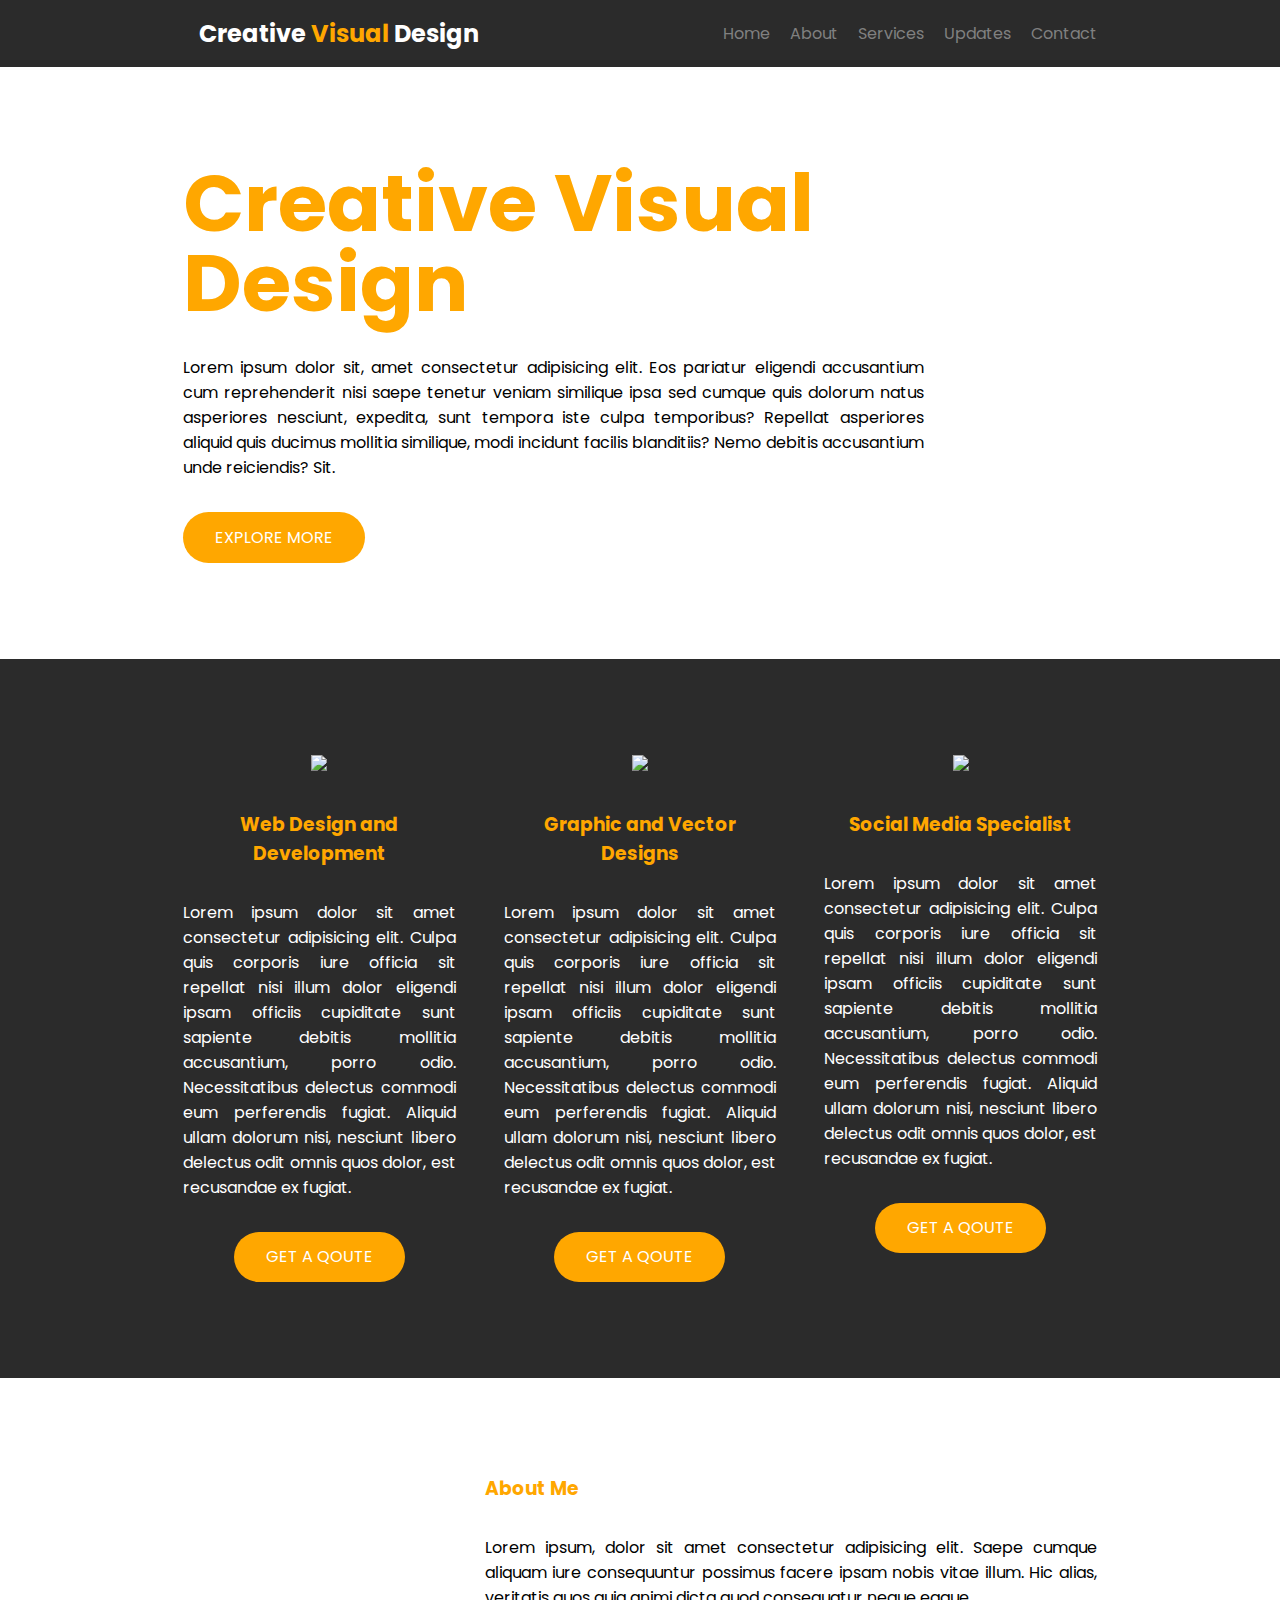
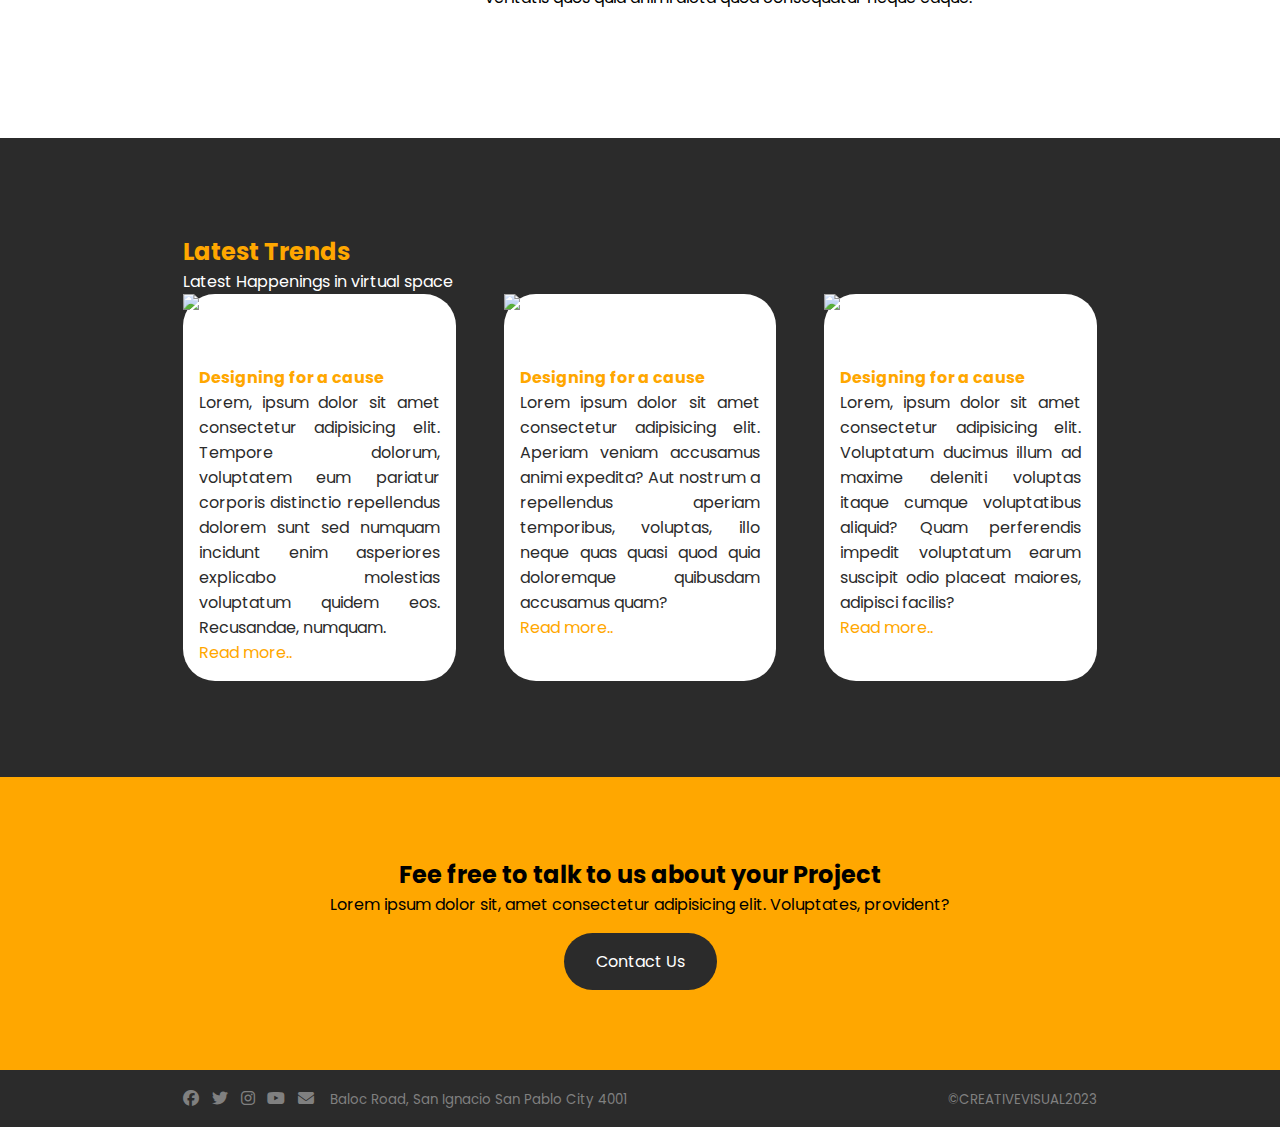
==== index.html @ 399306ce "test" ====
<!DOCTYPE html>
<html lang="en">
<head>
    <meta charset="UTF-8">
    <meta http-equiv="X-UA-Compatible" content="IE=edge">
    <meta name="viewport" content="width=device-width, initial-scale=1.0">
    <title>Creative Visual Design</title>
    <link rel="stylesheet" href="./css/style.css">
    <link href="https://fonts.googleapis.com/css2?family=Poppins:wght@100;200;300;400;500;600;700;800;900&display=swap" rel="stylesheet">
    <link rel="stylesheet" href="https://cdnjs.cloudflare.com/ajax/libs/font-awesome/6.3.0/css/all.min.css">

</head>
<body>
    <header class="header">
        <div class="container">
            <div class="header__wrapper">
              <div class="header_logo">
                <img src="img/logo.png" alt="">
                <h2>Creative <span>Visual</Video></span> Design</h2>
              </div>
              <nav>
                  <ul>
                    <li><a href="#">Home</a></li>
                    <li><a href="#">About</a></li>
                    <li><a href="#">Services</a></li>
                    <li><a href="#">Updates</a></li>
                    <li><a href="#">Contact</a></li>
                  </ul>
               </nav>
               <div class="toggle__menu">
                <span></span>
                <span></span>
                <span></span>
               </div>
         </div>
        </div>
    </header>
    <section class="banner">
        <div class="container">
            <div class="banner__wrapper">
                <div class="banner__content">
                    <h1>Creative Visual Design</h1>
                    <p>Lorem ipsum dolor sit, amet consectetur adipisicing elit. Eos pariatur eligendi accusantium cum reprehenderit nisi saepe tenetur veniam similique ipsa sed cumque quis dolorum natus asperiores nesciunt, expedita, sunt tempora iste culpa temporibus? Repellat asperiores aliquid quis ducimus mollitia similique, modi incidunt facilis blanditiis? Nemo debitis accusantium unde reiciendis? Sit.</p>
                    <a href="#">Explore More</a>
                </div>
                   <img src="./img/Hero.png" alt="">
            </div>
        </div>

    </section>
    <section class="services">
        <div class="container">
            <div class="services__wrapper">
                <div class="services__type">
                    <img src="./img/webdev.png">
                    <h3>Web Design and Development</h3>
                    <p>Lorem ipsum dolor sit amet consectetur adipisicing elit. Culpa quis corporis iure officia sit repellat nisi illum dolor eligendi ipsam officiis cupiditate sunt sapiente debitis mollitia accusantium, porro odio. Necessitatibus delectus commodi eum perferendis fugiat. Aliquid ullam dolorum nisi, nesciunt libero delectus odit omnis quos dolor, est recusandae ex fugiat.</p>
                    <a href="#">Get a Qoute</a>
                </div>
                
            
                <div class="services__type">
                    <img src="./img/graphics.png">
                    <h3>Graphic and Vector Designs</h3>
                    <p>Lorem ipsum dolor sit amet consectetur adipisicing elit. Culpa quis corporis iure officia sit repellat nisi illum dolor eligendi ipsam officiis cupiditate sunt sapiente debitis mollitia accusantium, porro odio. Necessitatibus delectus commodi eum perferendis fugiat. Aliquid ullam dolorum nisi, nesciunt libero delectus odit omnis quos dolor, est recusandae ex fugiat.</p>
                    
                <a href="#">Get a Qoute</a>
                </div>
                
                <div class="services__type">
                    <img src="./img/socia-media.png">
                    <h3>Social Media Specialist</h3>
                    <p>Lorem ipsum dolor sit amet consectetur adipisicing elit. Culpa quis corporis iure officia sit repellat nisi illum dolor eligendi ipsam officiis cupiditate sunt sapiente debitis mollitia accusantium, porro odio. Necessitatibus delectus commodi eum perferendis fugiat. Aliquid ullam dolorum nisi, nesciunt libero delectus odit omnis quos dolor, est recusandae ex fugiat.</p>
                    <a href="#">Get a Qoute</a>
                </div>
            </div>
        </div>

    </section>
    <section class="about">
        <div class="container">
            <div class="about__wrapper">
                <img src="img/about2.png" alt="">
                <div class="about__content">
                    <h3>About Me</h3>
                    <p>Lorem ipsum, dolor sit amet consectetur adipisicing elit. Saepe cumque aliquam iure consequuntur possimus facere ipsam nobis vitae illum. Hic alias, veritatis quos quia animi dicta quod consequatur neque eaque.
                    </p>
                </div>

            </div>
        </div>
    </section>
    <section class="trends">
        <div class="container">
            <h2>Latest Trends</h2>
            <p>Latest Happenings in virtual space</p>
            <div class="trends__wrapper">
                <div class="trends__card">
                    <img src="img/latest1.png">
                    <div class="card__content">
                    <h4>Designing for a cause</h4>
                    <p>Lorem, ipsum dolor sit amet consectetur adipisicing elit. Tempore dolorum, voluptatem eum pariatur corporis distinctio repellendus dolorem sunt sed numquam incidunt enim asperiores explicabo molestias voluptatum quidem eos. Recusandae, numquam.</p>
                    <a href="#">Read more..</a>
                   </div>
                </div>
               <div class="trends__card">
                    <img src="img/latest2.png">
                   <div class="card__content">
                    <h4>Designing for a cause</h4>
                    <p>Lorem ipsum dolor sit amet consectetur adipisicing elit. Aperiam veniam accusamus animi expedita? Aut nostrum a repellendus aperiam temporibus, voluptas, illo neque quas quasi quod quia doloremque quibusdam accusamus quam?</p>
                    <a href="#">Read more..</a>
                  </div>
              </div>
                 <div class="trends__card">
                    <img src="img/latest3.png">
                    <div class="card__content">
                        
                        <h4>Designing for a cause</h4>
                        <p>Lorem, ipsum dolor sit amet consectetur adipisicing elit. Voluptatum ducimus illum ad maxime deleniti voluptas itaque cumque voluptatibus aliquid? Quam perferendis impedit voluptatum earum suscipit odio placeat maiores, adipisci facilis?</p>
                            <a href="#">Read more..</a>
                    </div>
              </div>
             </div>

        </div>
    </section>
    <section class="contactUs">
            <h2>Fee free to talk to us about your Project</h2>
            <p>Lorem ipsum dolor sit, amet consectetur adipisicing elit. Voluptates, provident?</p>
           <a href="#">Contact Us</a>
    </section>
 <footer class="footer">
    <div class="container">
        <div class="footer__wrapper">
            <div class="socialLinks">
            <ul>
                <li><i class="fa-brands fa-facebook"></i></li>
                <li><i class="fa-brands fa-twitter"></i></li>
                <li><i class="fa-brands fa-instagram"></i></li>
                <li> <i class="fa-brands fa-youtube"></i></li>
                <li><i class="fa-solid fa-envelope"></i></li>
                </ul>
                <p>
                    <small>Baloc Road, San Ignacio San Pablo City 4001</small>
                </p>
           </div>
           <p>
            <small>
                &copy;CREATIVEVISUAL2023
            </small>
          </p>
        </div>
    </div>
</footer>
</body>
</html>
---- css/style.css ----
*
{
    padding: 0;
    margin: 0;
    box-sizing: border-box;
}
body
{
    font-family: 'Poppins', sans-serif;
}
:root
{
    --primary: #ffa700;
    --black: #2b2b2b;
    --gray:#808080;
    --white: #ffff;
}
.container
{
    max-width: 112rem;
    margin:0 auto;
    padding: 0 8rem;
}
@media  (min-width: 768px){
.container
{
    width: 100%;
}
}
@media (min-width: 992px){
    .container
    {
        width: 970px;
    }
    }
@media  (min-width: 1200px){
        .container
        {
            width: 1170px;
        }
        }
.header
{
    background-color: var(--black);
    padding: 1rem 0;
}
.header__wrapper
{
    display: flex;
    justify-content: space-between;
    align-items: center;
}
.header_logo
{
    display: flex;
    align-items: center;
    gap: 1rem;
    color: var(--white);
}
.header_logo span
{
 color: var(--primary);
}
nav ul
{
    list-style: none;
    display: flex;
    gap: 20px;
}
nav ul li a
{
color: var(--gray);
text-decoration: none;
}
nav ul li a:hover
{
color: var(--primary);
}
.toggle__menu
{
    cursor: pointer;
    display: none;
}
.toggle__menu span
{
background-color: var(--primary);
display: block;
height: 0.2rem;
width: 2rem;
margin-bottom: 0.4rem;
}
@media  (max-width: 768px)
{
    .toggle__menu
    {
       display: block;
    }
     nav ul{
        display: block;
       position: absolute;
       left: 0;
       top: 6.5rem;
       width: 100%;
       height: 100%;
       background-color: white;
       text-align: center;
    }
    nav ul li a
    {
        display: block;
        width: 100%;
        padding: 1rem;
    }
    nav ul li:hover
    {
        background-color: var(--primary);
    }
    nav ul li:hover a
    {
        color: var(--white);
    }
}

/* 
start banner*/
.banner
{
    padding: 6rem 0;
}
.banner__wrapper
{
    display: flex;
    align-items: center;
    gap: 1rem;
}
.banner img
{
 width: 40rem;
}
.banner__content h1
{
   color: var(--primary);
   font: 5rem;
   line-height: 1;
   font-size: 5rem;
}
.banner__content a
{
text-decoration: none;
background-color: var(--primary);
color: var(--white);
padding: 0.8rem 2rem;
display: inline-block;
border-radius: 2rem;
text-transform: uppercase;
}
.banner__content p
{
margin: 2rem 0;
text-align: justify;
}
/* end*/
.services
{
    background-color: var(--black);
    color: var(--white);
    padding: 6rem 0;
}
.services__wrapper
{
    display: grid;
    grid-template-columns: 1fr 1fr 1fr;
    grid-gap: 3rem;
}
.services__type
{
    text-align: center;
}
.services__type p
{
text-align: justify;
}
.services__type h3
{
    color:var(--primary);
}
.services__type a
{
text-decoration: none;
background-color: var(--primary);
color: var(--white);
padding: 0.8rem 2rem;
display: inline-block;
border-radius: 3rem;
text-transform: uppercase;
}
.services img,
.services h3,
.services p
{
 margin-bottom: 2rem;
}
/* end*/
.about
{
    padding: 6rem 0;
}

.about__wrapper
{
    display: flex;
    align-items: center;
    gap: 4rem;
}
.about__content h3
{
color: var(--primary)
}
.about img
{
 width: 40rem;
}
.about__content a
{
text-decoration: none;
background-color: var(--primary);
color: var(--white);
padding: 0.8rem 2rem;
display: inline-block;
border-radius: 2rem;
text-transform: uppercase;
}
.about__content p
{
margin: 2rem 0;
text-align: justify;
}
/* end*/

.trends{
    background-color: var(--black);
    color: var(--white);
    padding: 6rem 0;
}
.trends h2
{
    color:var(--primary)
}

.trends__wrapper
{
    display: grid;
    grid-template-columns: 1fr 1fr 1fr;
    grid-gap: 3rem;
}
.trends img
{
 margin-bottom: 2rem;
 
}
.trends__card 
{

    background-color: white;
    display: inline-block;
    border-radius: 2rem; 

    
}
.trends h2
{
    color:var(--primary)
}
.trends__card img
{
width: 100%;
}
.card__content p
{
    color: var(--black);
     text-align: justify;
}
.card__content h4
{
 color: var(--primary);

}
.trends h2
{
    color:var(--primary)
}
.trends__card a
{ 

text-decoration: none;
color:var(--primary)
}
.card__content
{
    padding: 1rem;
}
/* end*/
.contactUs
{
    text-decoration: none;
    padding: 5rem ;
    text-align: center;
    background-color: var(--primary)
    
}
.contactUs a
{
text-decoration: none;
color: var(--white);
background: var(--black);
padding: 1rem 2rem;
border-radius: 2rem;
display: inline-block;
margin-top: 1rem;
}
/*end*/
.footer
{
    background-color: var(--black);
    color: var(--gray);
    padding: 1rem 0;
    display: block;
    align-items: center;
}
.footer ul
{
list-style: none;
display: flex;
gap: 0.8rem;
}
.footer ul li a i 
{
    font-size: 1.5rem;
    color: var(--gray);
}
.footer ul li a
{
 display: inline-block;
}
.socialLinks
{
display: flex;
gap: 1rem;
align-items: center;

}
.footer__wrapper
{
    display: flex;
    justify-content:space-between;
    align-items: center;
}

/* homepage end*/
.ABOUTME
{
    padding: 6rem 0;
}
.ABOUTME__wrapper
{
    display: flex;
    align-items: center;
    gap: 1rem;
}
.ABOUTME img
{
 width: 40rem;
}
.ABOUTME__content h1
{
   color: var(--primary);
   font: 10rem;
   line-height: 1;
   font-size: 5rem;
;
}
.ABOUTME__content p
{
margin: 2rem 0;
text-align: justify;
}
.ABOUTME__content ul
{
    list-style: none;
    display: flex;
     gap: 0.8rem;
}
.ABOUTME__content ul li i 
{
    font-size: 1.5rem;
    color: var(--primary);
    
}
.socialLinksh
{
display: flex;
gap: 1rem;
align-items: center;
}
.arrow i
{
    color: var(--primary);
    font-size: 2rem;

}
.arrow 
{
  text-align: center;

}
/*end*/
.project{
    background-color: var(--black);
    color: var(--white);
    padding: 6rem 0;
}
.project h2
{
    color:var(--primary)
}

.project__wrapper
{
    display: grid;
    grid-template-columns: 1fr 1fr 1fr;
    grid-gap: 3rem;
}
.project img
{
 margin-bottom: 2rem;
 
}
.project__card 
{

    background-color: white;
    display: inline-block;
    border-radius: 2rem; 

    
}
.project h2
{
    color:var(--primary)
}
.project__card img
{
width: 100%;
}
.cardd__content p
{
    color: var(--black);
     text-align: justify;
}
.cardd__content h4
{
 color: var(--primary);
 gap: 1rem;

}
.project h2
{
    color:var(--primary)
}
.project__card a
{ 

text-decoration: none;
color:var(--primary)
}
.cardd__content
{
    padding: 1rem;
}
/*start na services*/
.SERVICES
{
    padding: 6rem 0;
}
.SERVICES__wrapper
{
    display: flex;
    align-items: center;
    gap: 1rem;
}
.SERVICES img
{
    width: 30rem;
    padding: 3rem;
}
.SERVICES__content h1
{
 
   color: var(--primary);
   font: 5rem;
   line-height: 1;
   font-size: 3rem;
}

.SERVICES__content p
{
margin: 2rem 0;
text-align: justify;
}
.SERVICES__content h2
{
color:var(--primary);
}

/*start in vector*/
.vector
{
    padding: 6rem 0;
    background-color: var(--black);
    color: var(--white);
   
}
.vector__wrapper
{
    display: flex;
    align-items: center;
    gap: 1rem;
    
}
.vector img
{
    width: 30rem;
    padding: 3rem;
}
.vector__content h1
{
 
   color: var(--primary);
   font: 5rem;
   line-height: 1;
   font-size: 3rem;
}
.vector__content p
{
margin: 2rem 0;
text-align: justify;
}
.vector__content h2
{
color: var(--primary);
}
/*end*/
.footer
{
    background-color: var(--black);
    color: var(--gray);
    padding: 1rem 0;
    display: block;
    align-items: center;
}
.footer ul
{
list-style: none;
display: flex;
gap: 0.8rem;
}
.footer ul li a i 
{
    font-size: 1.5rem;
    color: var(--gray);
}
.footer ul li a
{
 display: inline-block;
}
.socialLinks
{
display: flex;
gap: 1rem;
align-items: center;

}
.footer__wrapper
{
    display: flex;
    justify-content:space-between;
    align-items: center;
}
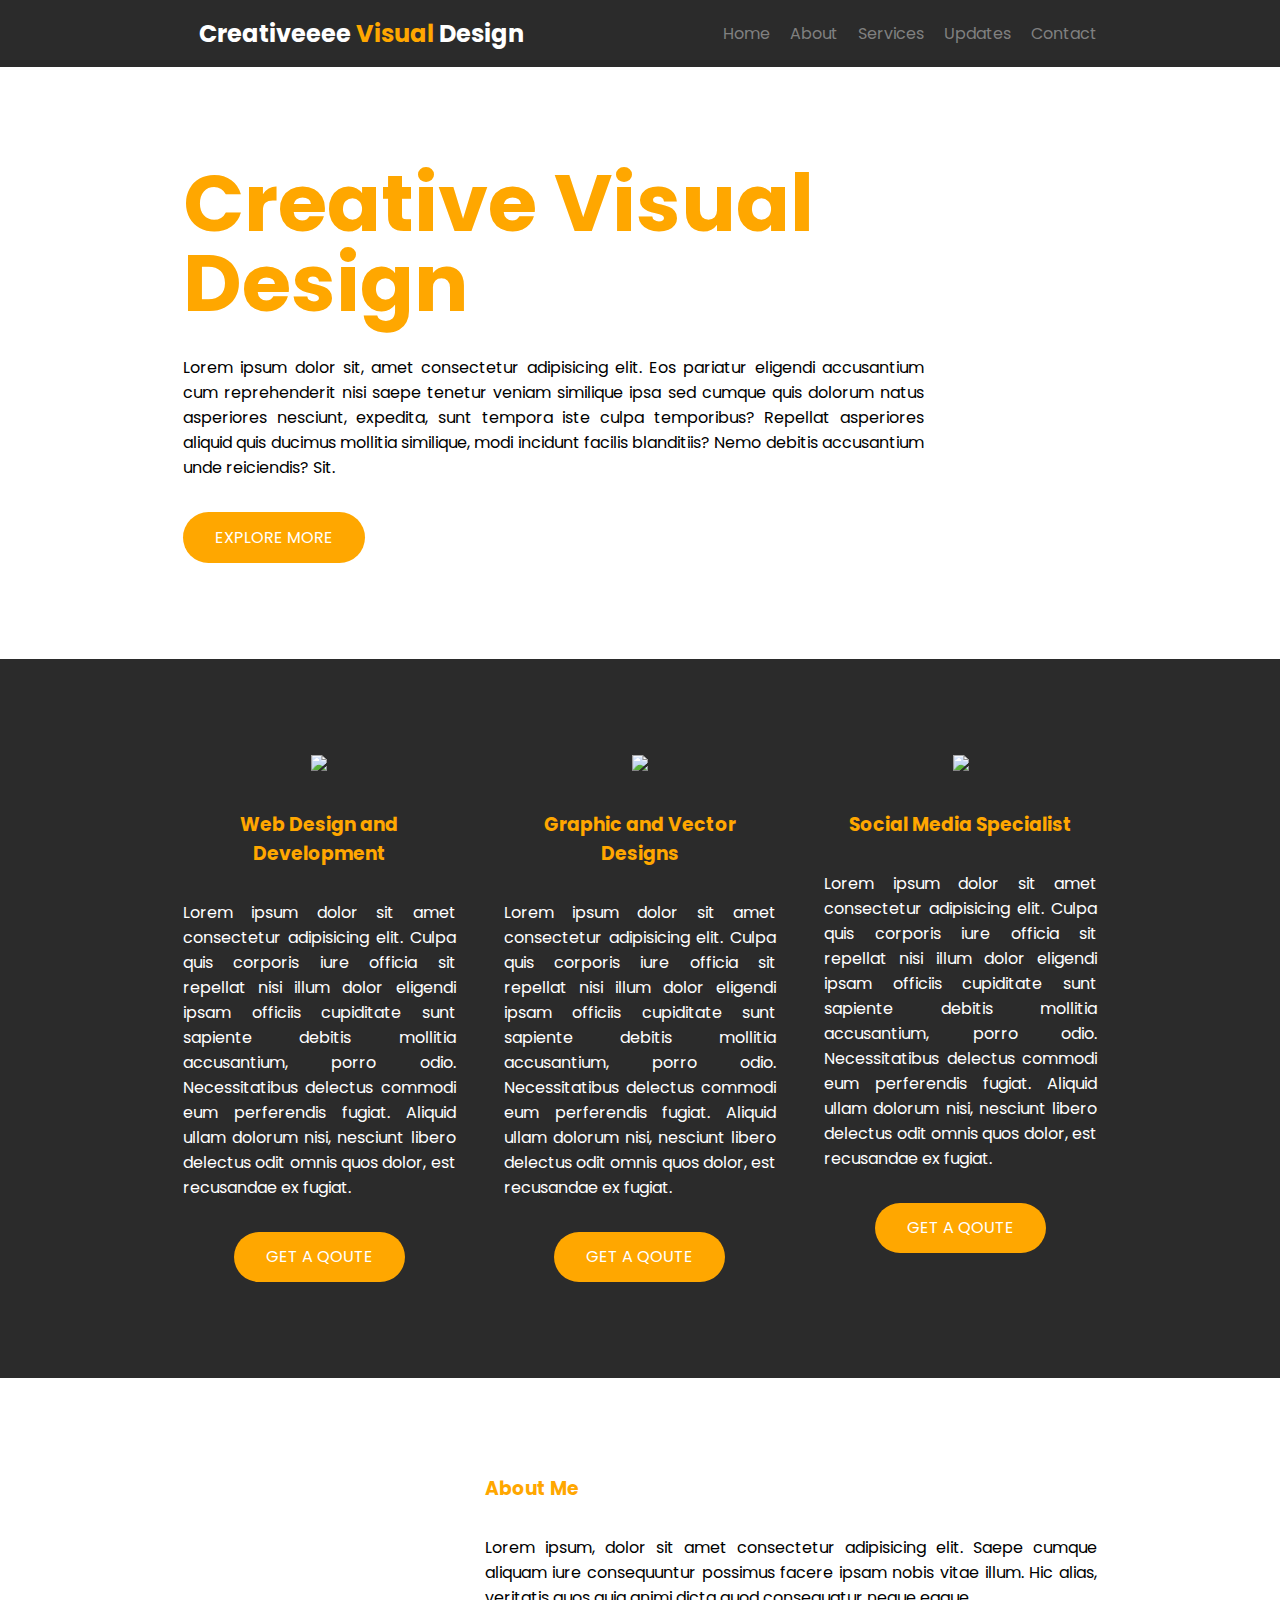
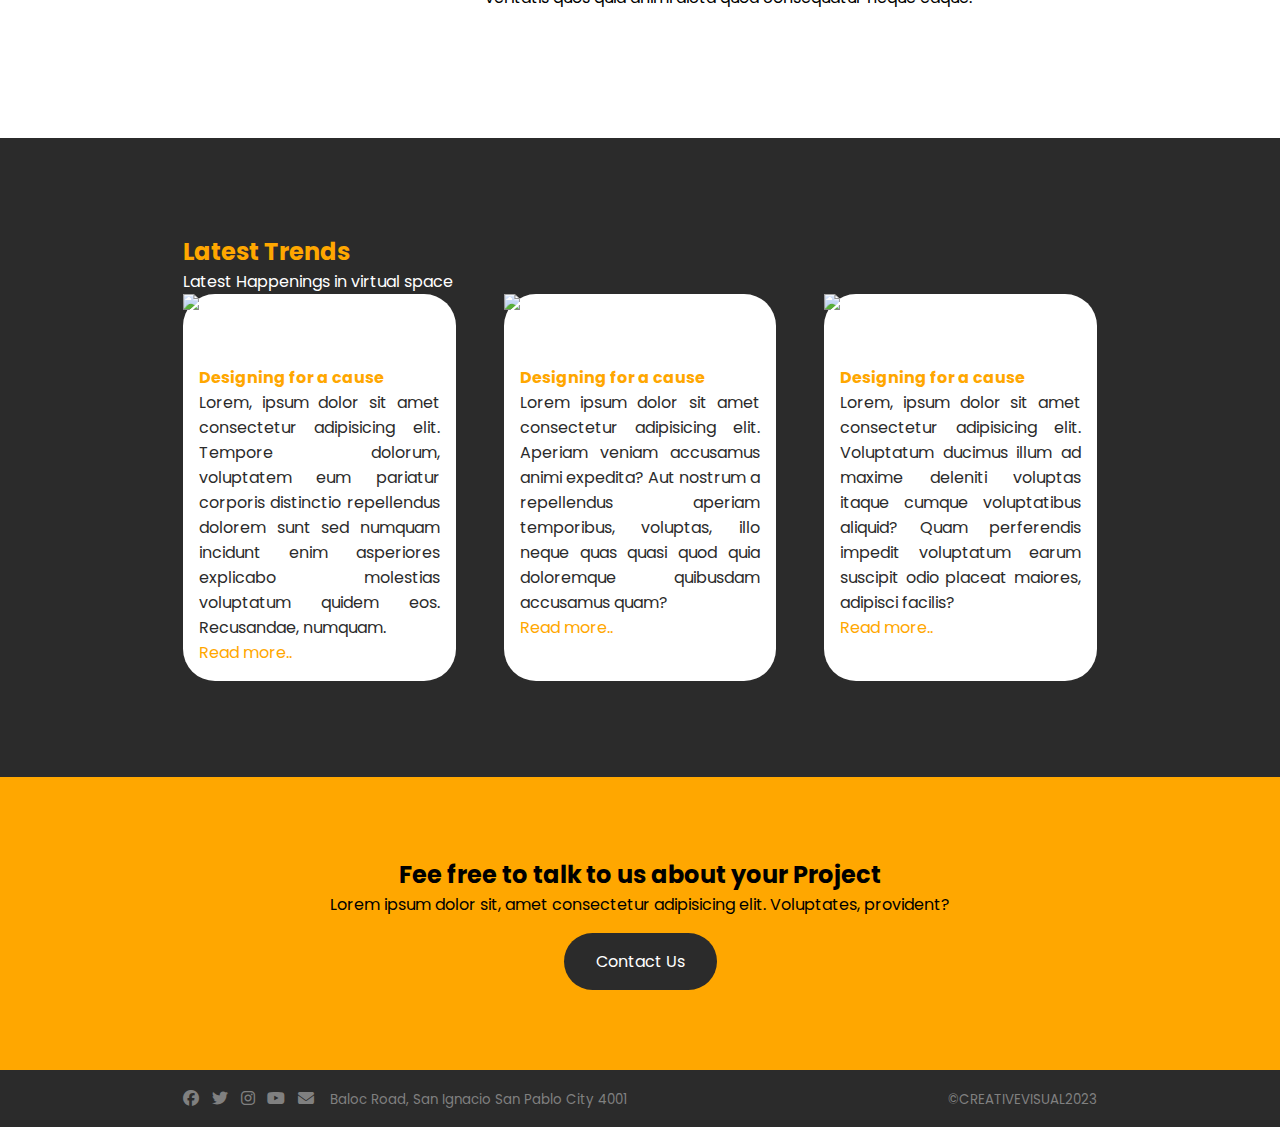
==== commit 301db19c: "aba naman ayaw taalaga" ====
--- a/index.html
+++ b/index.html
@@ -16,7 +16,7 @@
             <div class="header__wrapper">
               <div class="header_logo">
                 <img src="img/logo.png" alt="">
-                <h2>Creative <span>Visual</Video></span> Design</h2>
+                <h2>Creativeeee <span>Visual</Video></span> Design</h2>
               </div>
               <nav>
                   <ul>
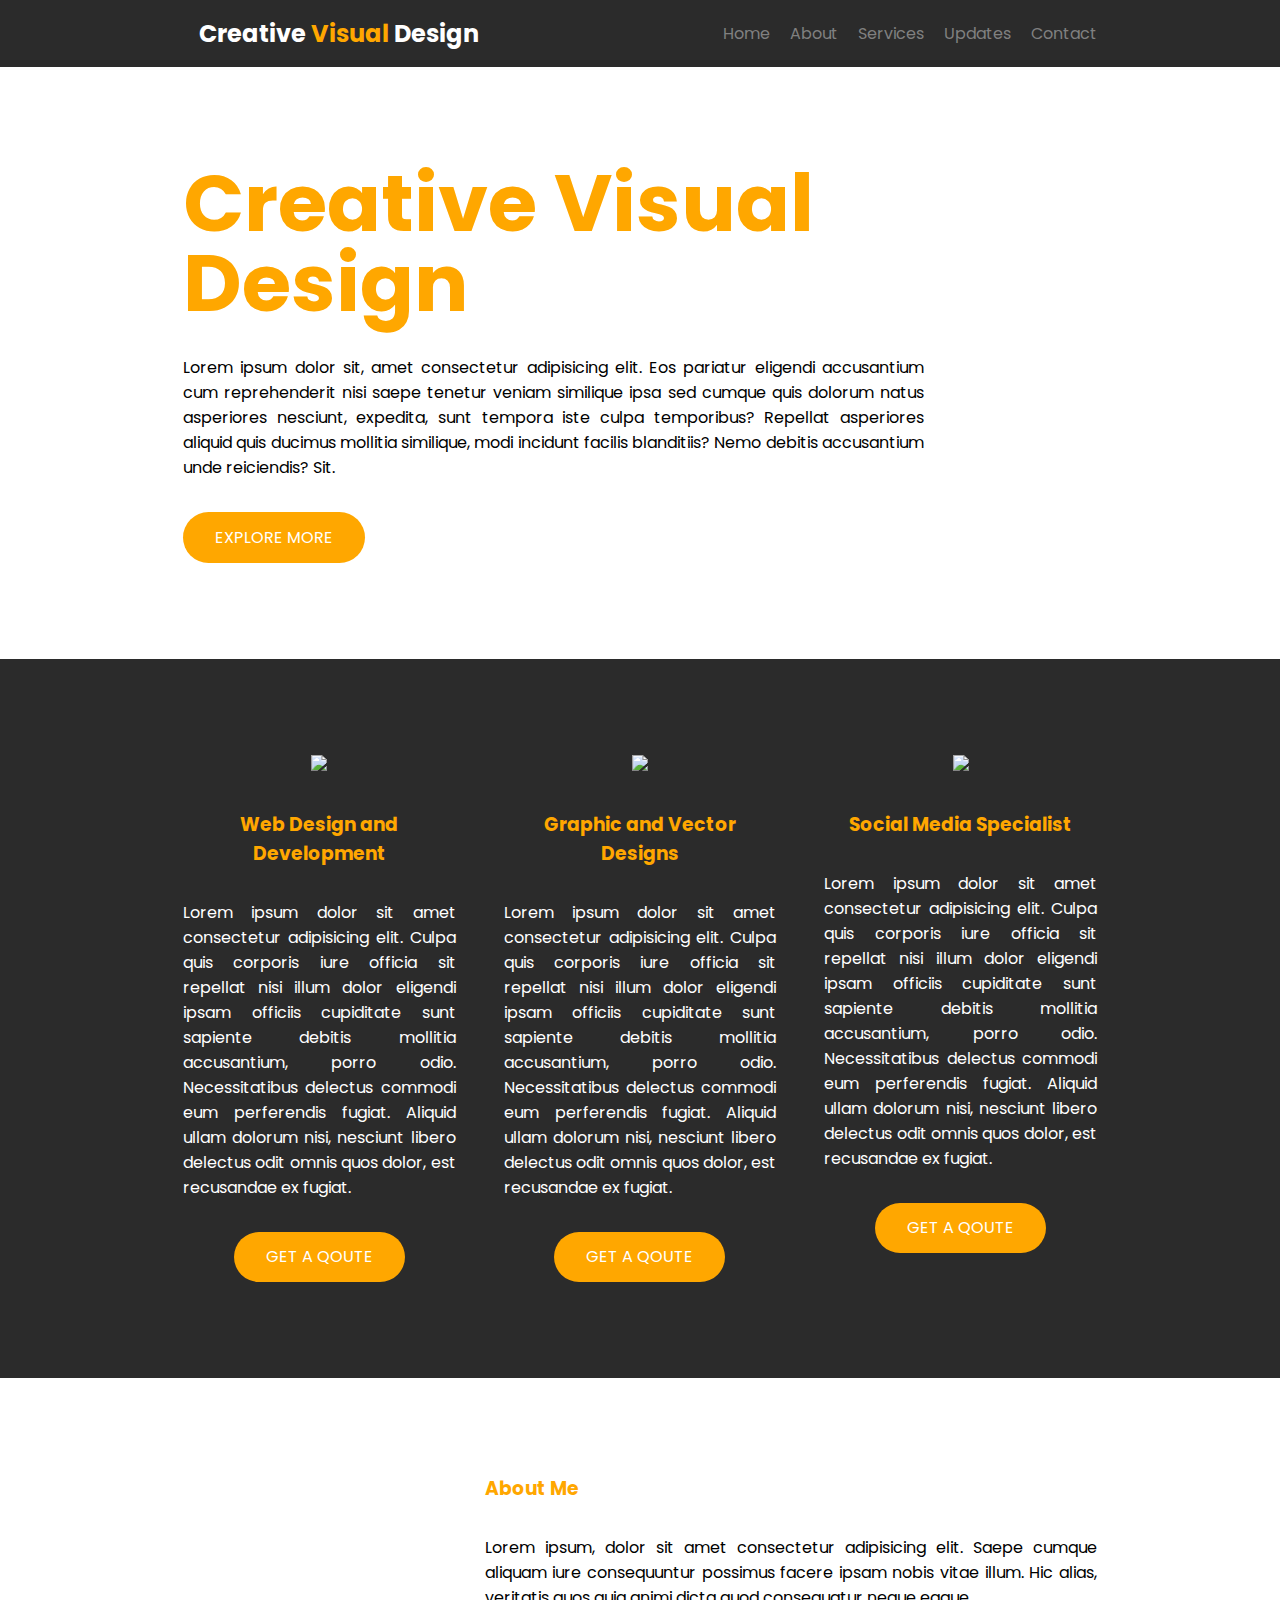
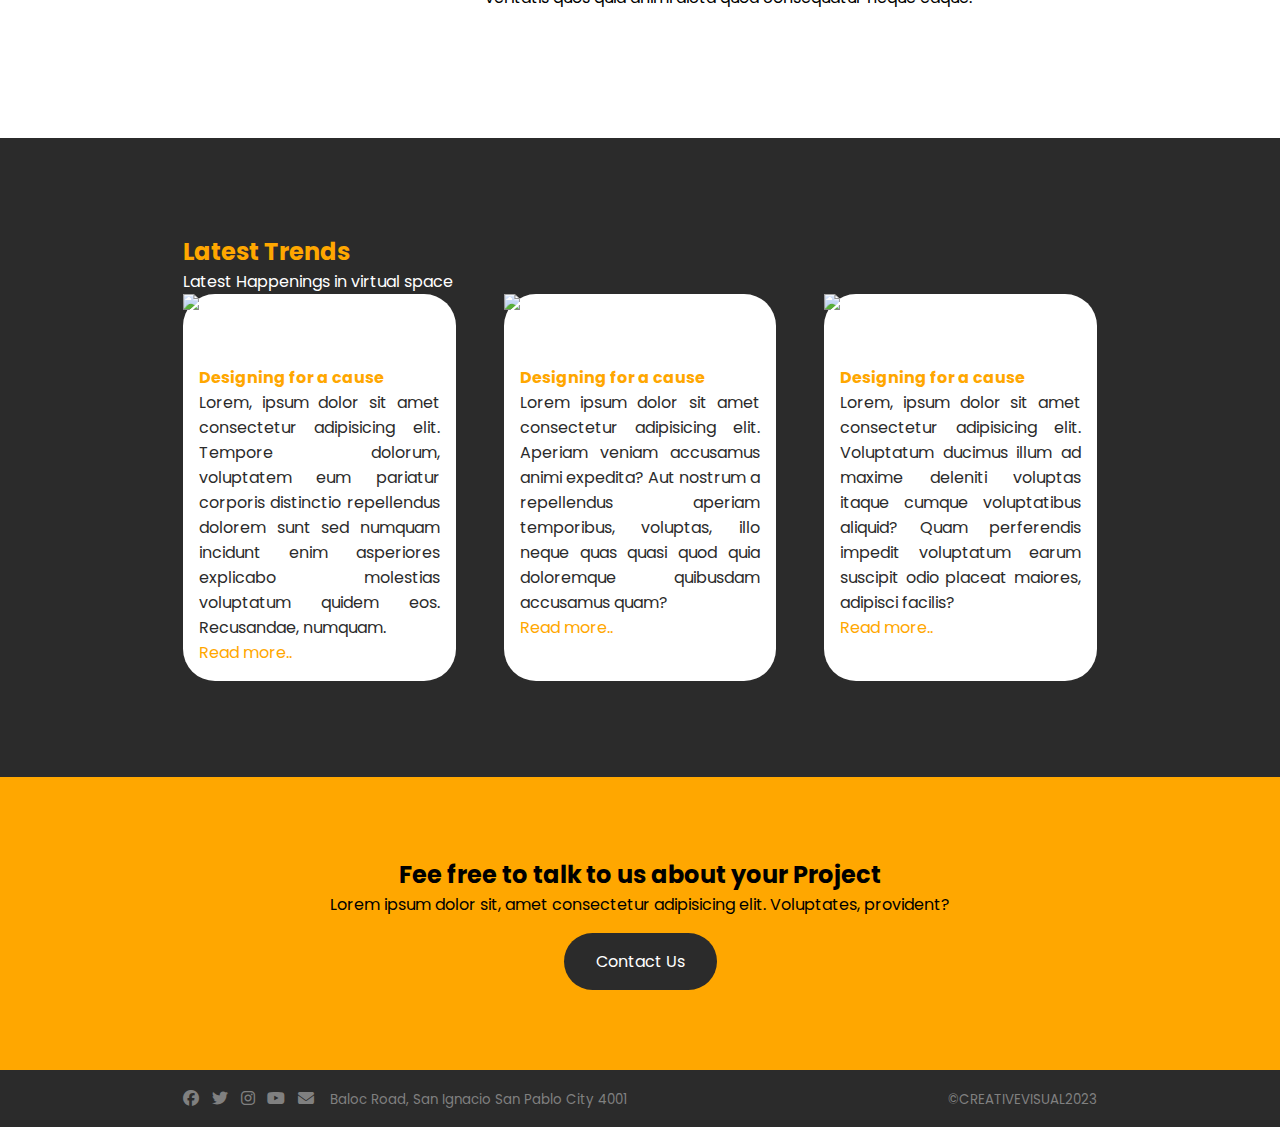
==== commit fa30f920: "uwu" ====
--- a/index.html
+++ b/index.html
@@ -16,7 +16,7 @@
             <div class="header__wrapper">
               <div class="header_logo">
                 <img src="img/logo.png" alt="">
-                <h2>Creativeeee <span>Visual</Video></span> Design</h2>
+                <h2>Creative <span>Visual</Video></span> Design</h2>
               </div>
               <nav>
                   <ul>
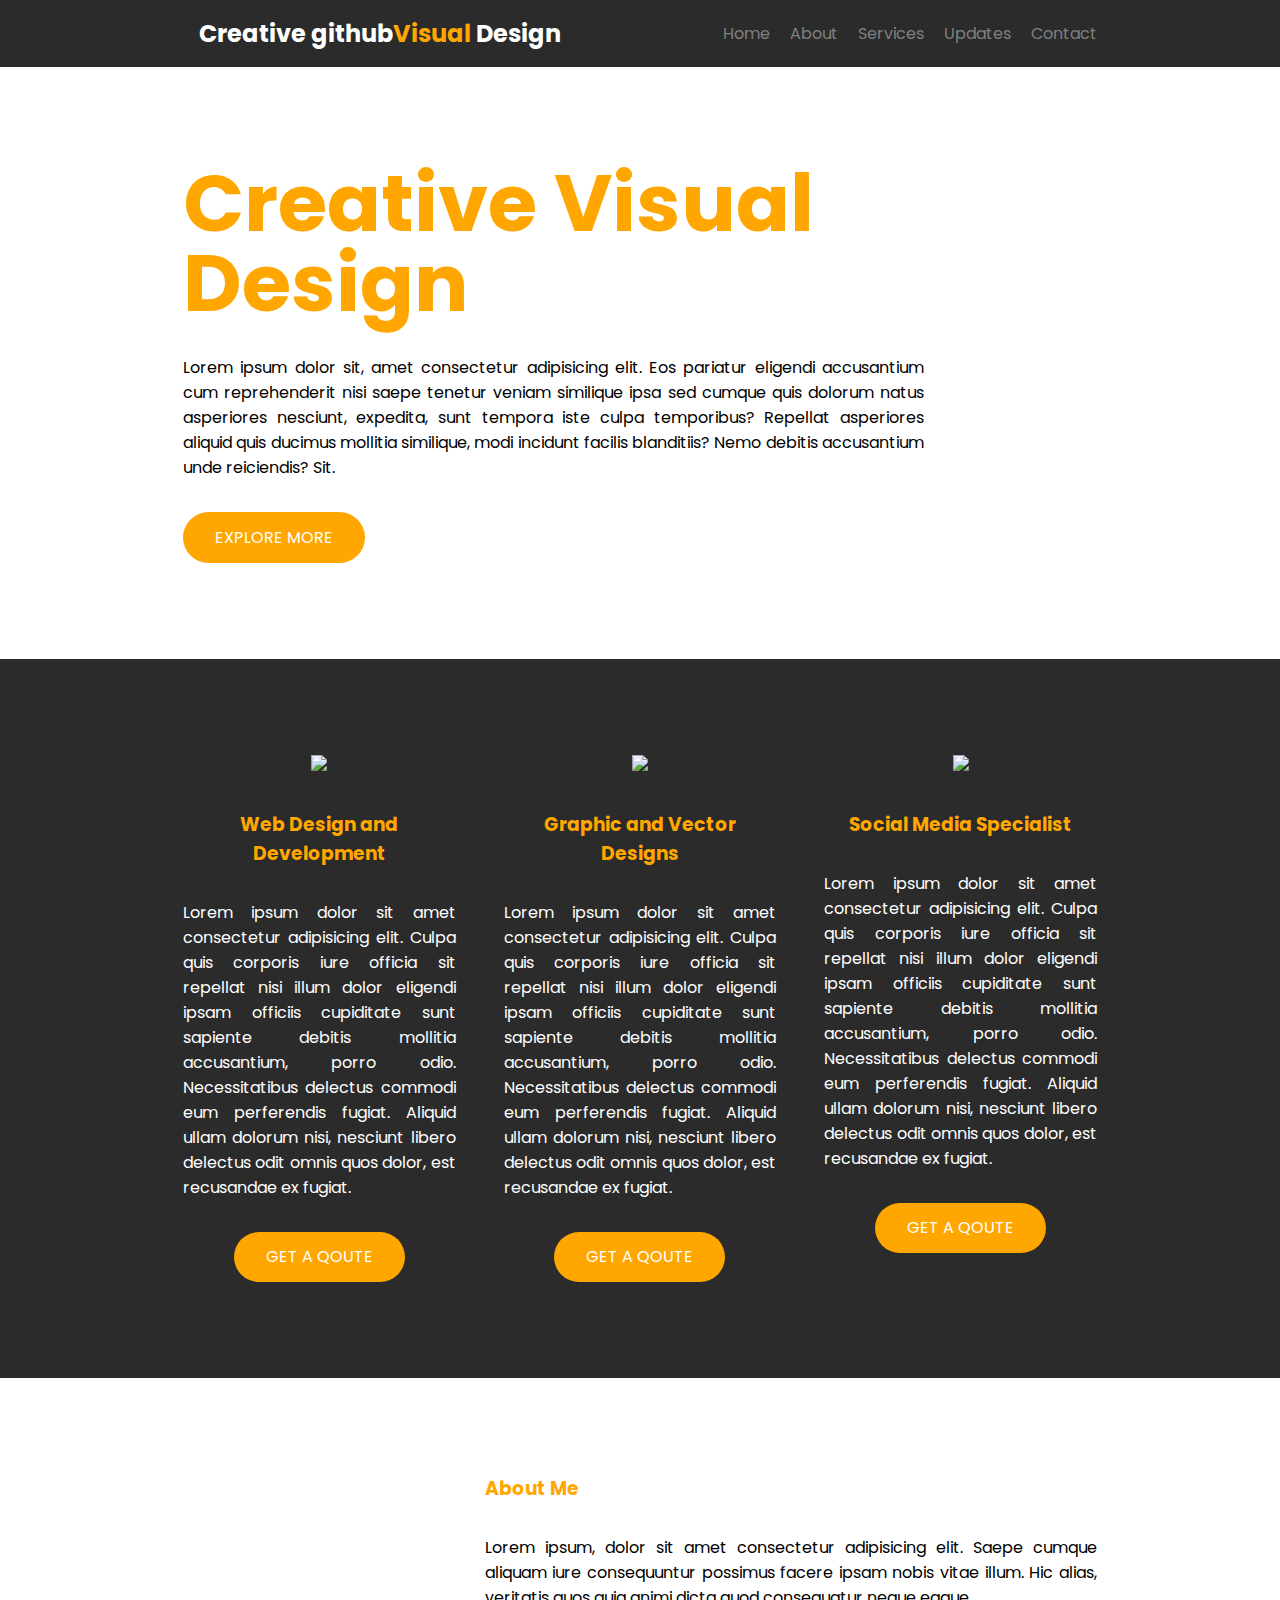
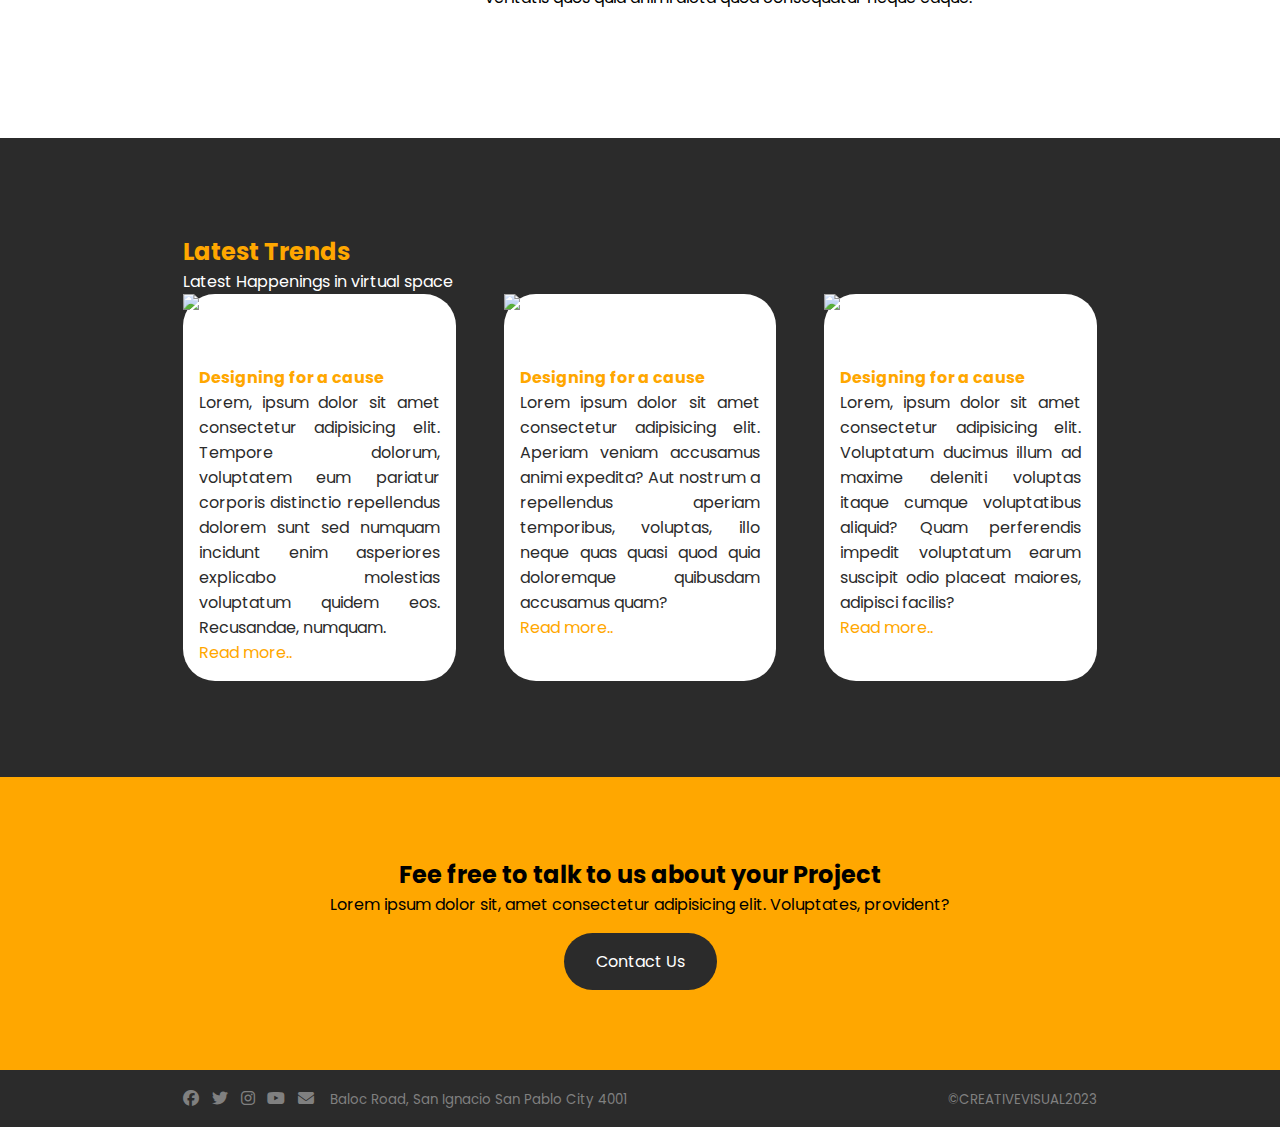
==== commit 91365ba1: "haynakooo" ====
--- a/index.html
+++ b/index.html
@@ -16,7 +16,7 @@
             <div class="header__wrapper">
               <div class="header_logo">
                 <img src="img/logo.png" alt="">
-                <h2>Creative <span>Visual</Video></span> Design</h2>
+                <h2>Creative github<span>Visual</Video></span> Design</h2>
               </div>
               <nav>
                   <ul>
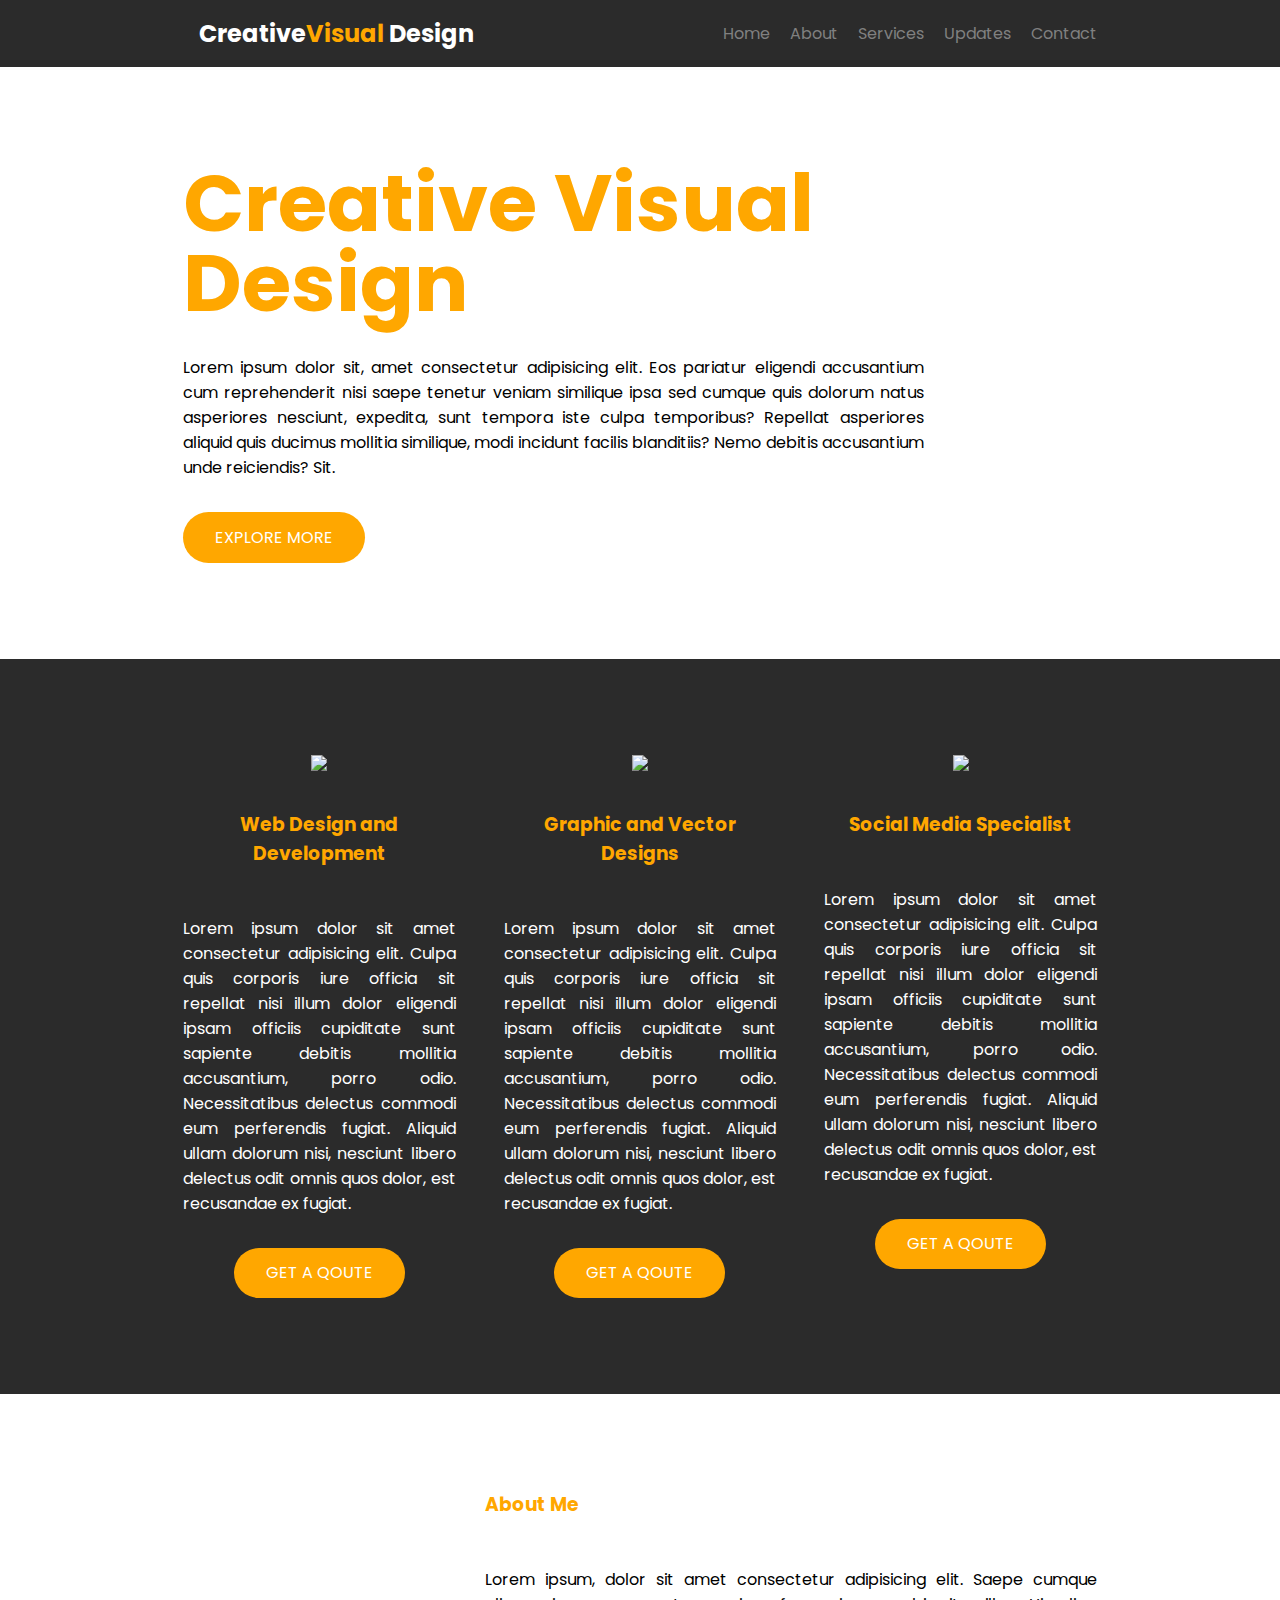
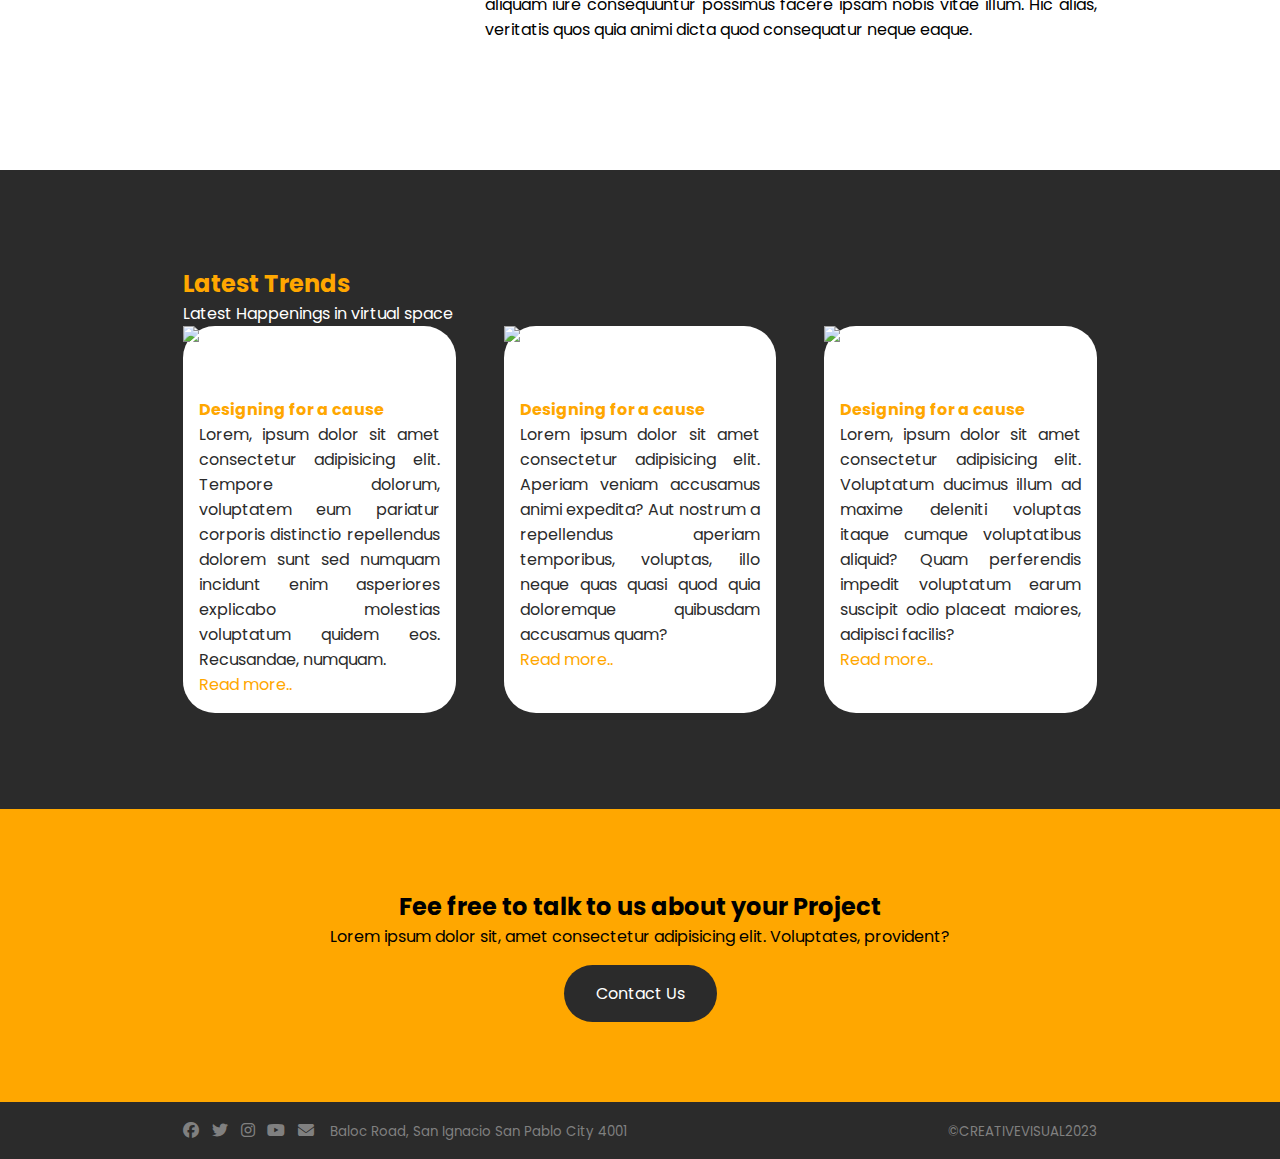
==== commit 9a6260bc: "new" ====
--- a/index.html
+++ b/index.html
@@ -16,9 +16,10 @@
             <div class="header__wrapper">
               <div class="header_logo">
                 <img src="img/logo.png" alt="">
-                <h2>Creative github<span>Visual</Video></span> Design</h2>
+                <h2>Creative<span>Visual</Video></span> Design</h2>
               </div>
-              <nav>
+            
+              <nav class="nav">
                   <ul>
                     <li><a href="#">Home</a></li>
                     <li><a href="#">About</a></li>
@@ -152,5 +153,14 @@
         </div>
     </div>
 </footer>
+<script>
+ const nav = document.querySelector(".nav");
+ const toggle__menu = document.querySelector(".toggle__menu");
+
+ toggle__menu.addEventListener("click",()=>{
+    toggle__menu.classList.toggle("open");
+    nav.classList.toggle("open")
+ })
+</script>
 </body>
 </html>--- a/css/style.css
+++ b/css/style.css
@@ -95,10 +95,14 @@
     {
        display: block;
     }
+    nav.open ul
+    {
+      left: 0;
+    }
      nav ul{
         display: block;
        position: absolute;
-       left: 0;
+       right: -100%;
        top: 6.5rem;
        width: 100%;
        height: 100%;
@@ -550,37 +554,53 @@
 color: var(--primary);
 }
 /*end*/
-.footer
-{
-    background-color: var(--black);
-    color: var(--gray);
-    padding: 1rem 0;
+.UPDATES
+{
+    padding: 6rem 0;
+    background-color: var(--white);
+    color: var(--black);
     display: block;
     align-items: center;
-}
-.footer ul
+    
+}
+.UPDATES__content img
+{
+    width: 40rem;
+    padding-top: 2rem;
+}
+.UPDATES__content h2,h3
+{
+color: var(--primary);
+gap: 2rem;
+padding-bottom: 1rem;
+}
+.UPDATES__content small
+{
+    color: var(--primary);
+    gap: 2rem;
+    padding-top: 2rem;
+}
+.latestTrends__wrapper ul
 {
 list-style: none;
 display: flex;
 gap: 0.8rem;
-}
-.footer ul li a i 
+
+}
+.latestTrends__wrapper ul li a i 
 {
     font-size: 1.5rem;
-    color: var(--gray);
-}
-.footer ul li a
-{
- display: inline-block;
-}
-.socialLinks
+    color: var(--black);
+    justify-content: space-between;
+}
+.socialLinkss
 {
 display: flex;
 gap: 1rem;
 align-items: center;
 
 }
-.footer__wrapper
+.latestTrends__wrapper
 {
     display: flex;
     justify-content:space-between;
